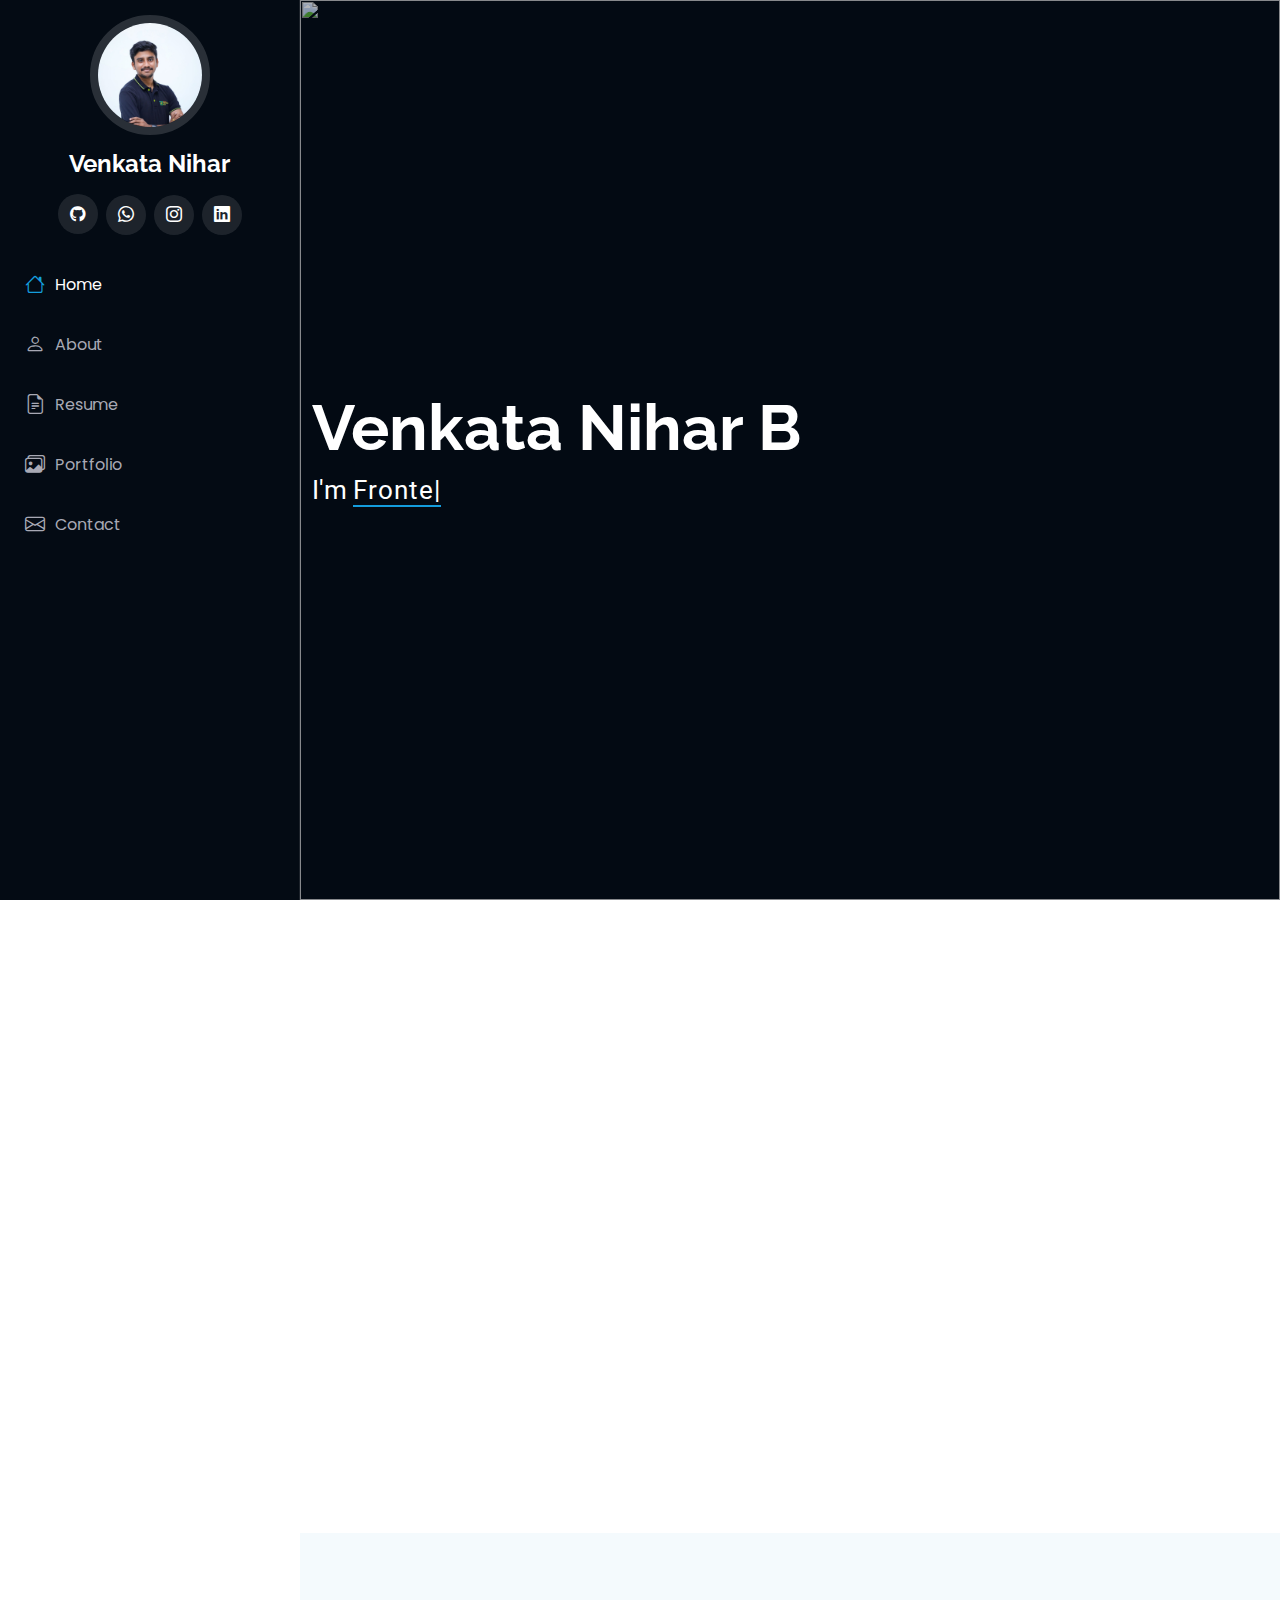
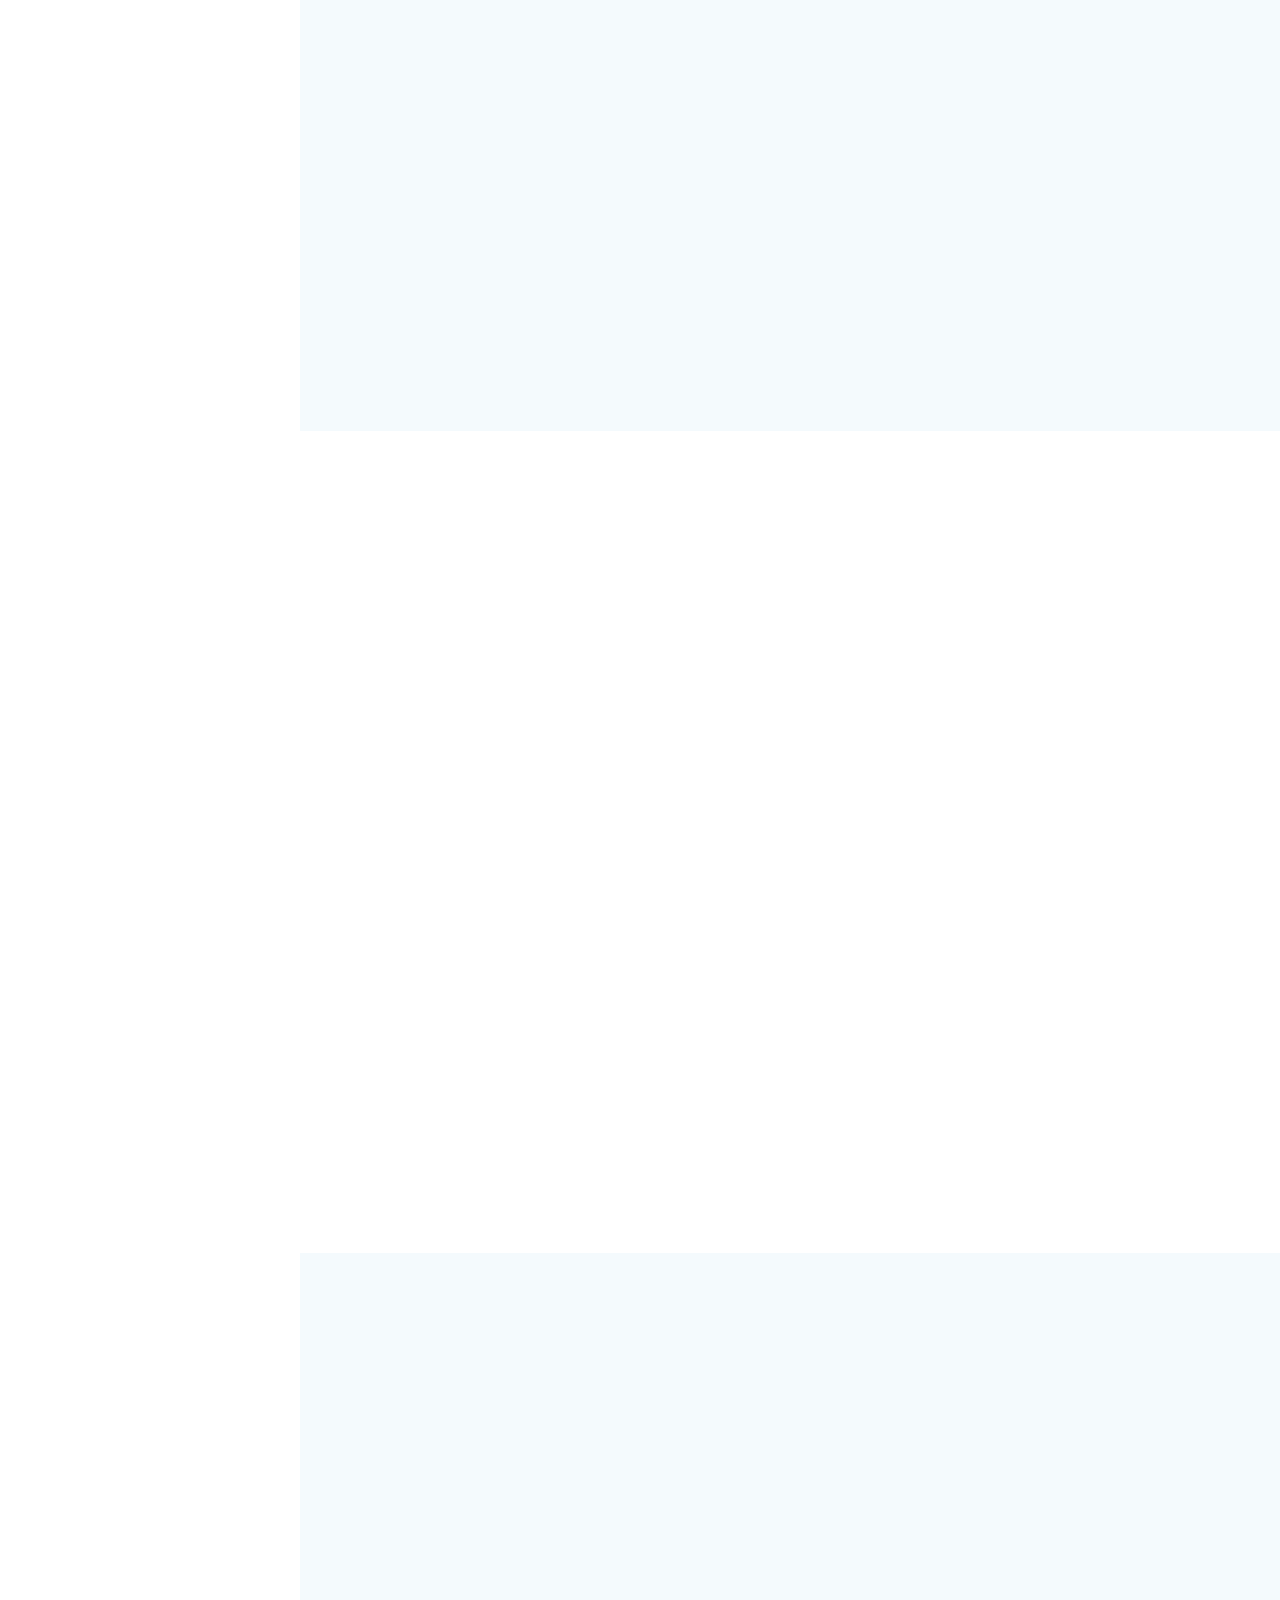
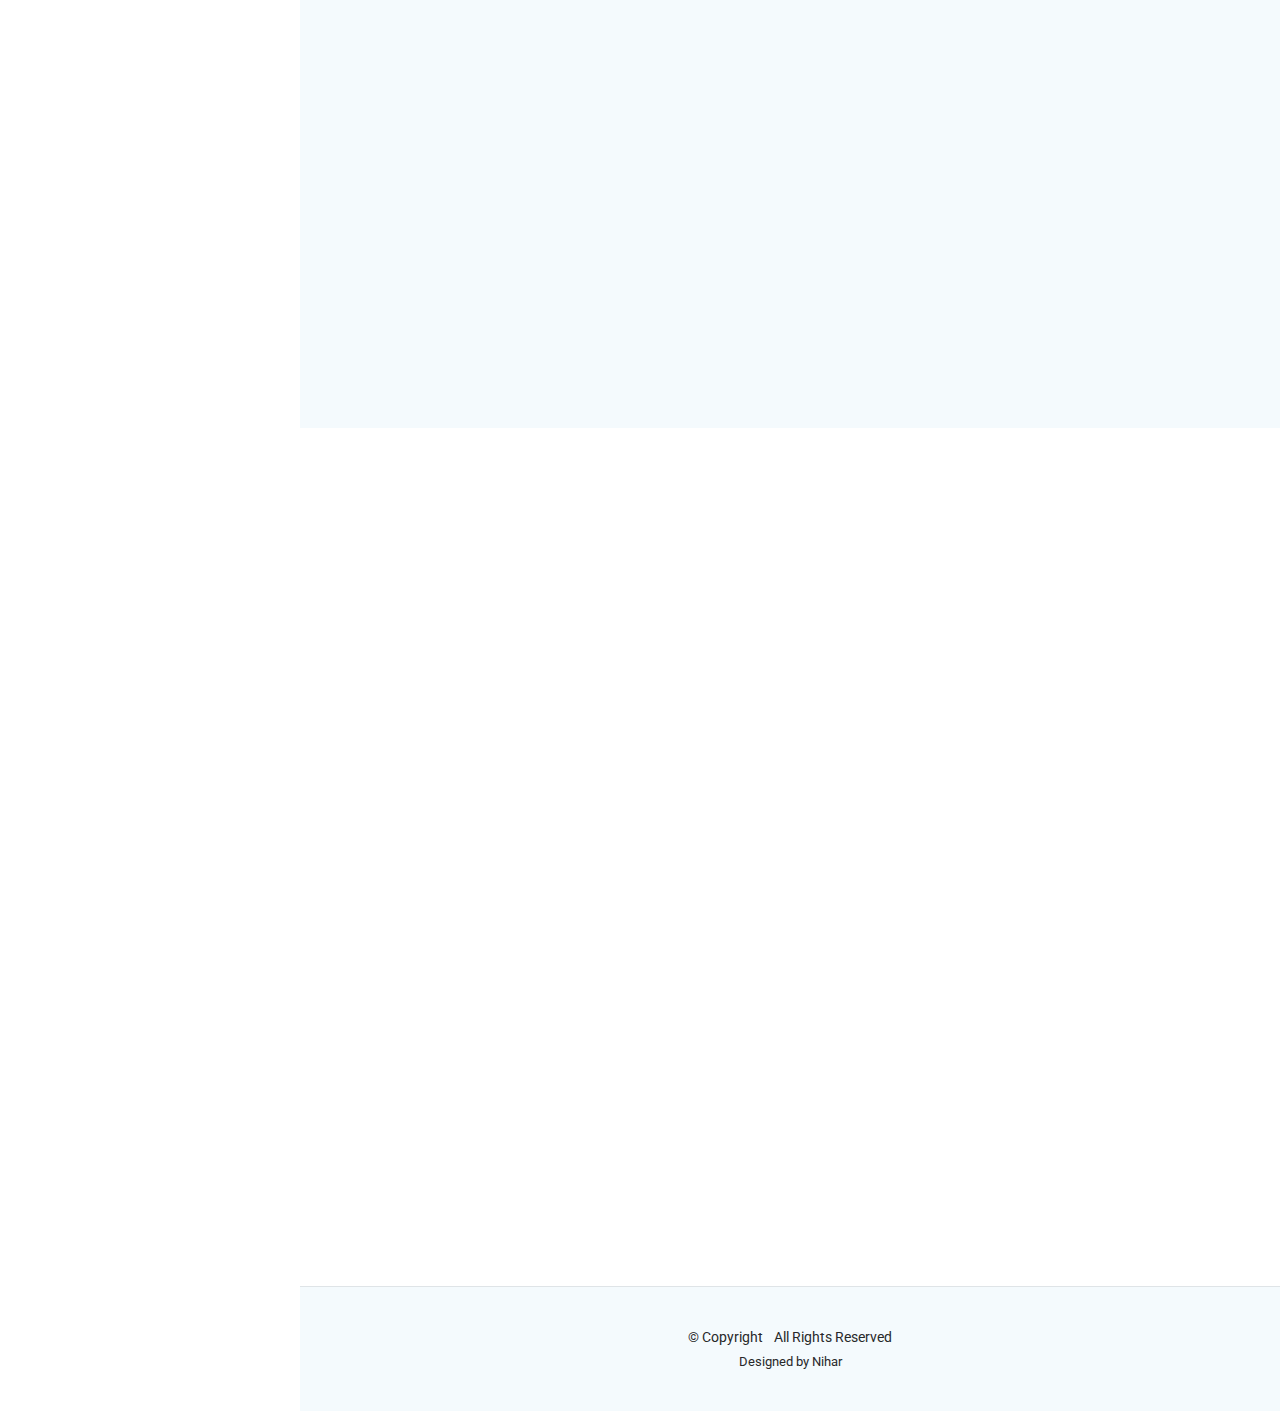
==== index.html @ 3611449b "first commit" ====
<!DOCTYPE html>
<html lang="en">

<head>
  <meta charset="utf-8">
  <meta content="width=device-width, initial-scale=1.0" name="viewport">
  <title>portfolio</title>
  <meta content="" name="description">
  <meta content="" name="keywords">

  <!-- Favicons -->
  <link href="assets/img/icon.png" rel="icon" style="border-radius: 50%;">
  

  <!-- Fonts -->
  <link href="https://fonts.googleapis.com" rel="preconnect">
  <link href="https://fonts.gstatic.com" rel="preconnect" crossorigin>
  <link href="https://fonts.googleapis.com/css2?family=Roboto:ital,wght@0,100;0,300;0,400;0,500;0,700;0,900;1,100;1,300;1,400;1,500;1,700;1,900&family=Poppins:ital,wght@0,100;0,200;0,300;0,400;0,500;0,600;0,700;0,800;0,900;1,100;1,200;1,300;1,400;1,500;1,600;1,700;1,800;1,900&family=Raleway:ital,wght@0,100;0,200;0,300;0,400;0,500;0,600;0,700;0,800;0,900;1,100;1,200;1,300;1,400;1,500;1,600;1,700;1,800;1,900&display=swap" rel="stylesheet">
  <link rel="stylesheet" href="https://cdnjs.cloudflare.com/ajax/libs/font-awesome/6.6.0/css/all.min.css">
  <!-- Vendor CSS Files -->
  <link href="assets/vendor/bootstrap/css/bootstrap.min.css" rel="stylesheet">
  <link href="assets/vendor/bootstrap-icons/bootstrap-icons.css" rel="stylesheet">
  <link href="assets/vendor/aos/aos.css" rel="stylesheet">
  <link href="assets/vendor/glightbox/css/glightbox.min.css" rel="stylesheet">
  <link href="assets/vendor/swiper/swiper-bundle.min.css" rel="stylesheet">

  <!-- Main CSS File -->
  <link href="assets/css/main.css" rel="stylesheet">

  <!-- =======================================================
  * Template Name: iPortfolio
  * Template URL: https://bootstrapmade.com/iportfolio-bootstrap-portfolio-websites-template/
  * Updated: Jun 29 2024 with Bootstrap v5.3.3
  * Author: BootstrapMade.com
  * License: https://bootstrapmade.com/license/
  ======================================================== -->
</head>

<body class="index-page">

  <header id="header" class="header dark-background d-flex flex-column">
    <i class="header-toggle d-xl-none bi bi-list"></i>

    <div class="profile-img">
      <img src="assets/img/my-profile-img.jpg" alt="" class="img-fluid rounded-circle">
    </div>

    <a href="index.html" class="logo d-flex align-items-center justify-content-center">
      <!-- Uncomment the line below if you also wish to use an image logo -->
      <!-- <img src="assets/img/logo.png" alt=""> -->
      <h1 class="sitename">Venkata Nihar</h1>
    </a>

    <div class="social-links text-center">
      <a href="https://github.com/venkataniharbillakurthi?tab=repositories"><i class="fa-brands fa-github"></i></a>
      <a href="https://wa.me/8328657726" class="whatsapp"><i class="bi bi-whatsapp"></i></a>
      <a href="https://www.instagram.com/nihar_billakurthi/profilecard/?igsh=MXViYnpsMWw0Yzlnaw==" class="instagram"><i class="bi bi-instagram"></i></a>
      <a href="https://www.linkedin.com/in/venkata-nihar-billakurthi-147203210/" class="linkedin"><i class="bi bi-linkedin"></i></a>
    </div>

    <nav id="navmenu" class="navmenu">
      <ul>
        <li><a href="#hero" class="active"><i class="bi bi-house navicon"></i>Home</a></li>
        <li><a href="#about"><i class="bi bi-person navicon"></i> About</a></li>
        <li><a href="#resume"><i class="bi bi-file-earmark-text navicon"></i> Resume</a></li>
        <li><a href="#portfolio"><i class="bi bi-images navicon"></i> Portfolio</a></li>
        
        <li><a href="#contact"><i class="bi bi-envelope navicon"></i> Contact</a></li>
      </ul>
    </nav>

  </header>

  <main class="main">

    <!-- Hero Section -->
    <section id="hero" class="hero section dark-background">

      <img src="https://plus.unsplash.com/premium_photo-1681566925294-7ff6eba5a9c2?q=80&w=2070&auto=format&fit=crop&ixlib=rb-4.0.3&ixid=M3wxMjA3fDB8MHxwaG90by1wYWdlfHx8fGVufDB8fHx8fA%3D%3D" alt="" data-aos="fade-in" class="">

      <div class="container" data-aos="fade-up" data-aos-delay="100">
        <h2>Venkata Nihar B</h2>
        <p>I'm <span class="typed" data-typed-items="Frontend Developer, Backend Developer, Java Full Stack Developer,AWS and DevOps Engineer"></span><span class="typed-cursor typed-cursor--blink" aria-hidden="true"></span><span class="typed-cursor typed-cursor--blink" aria-hidden="true"></span></p>
      </div>

    </section><!-- /Hero Section -->

    <!-- About Section -->
    <section id="about" class="about section">

      <!-- Section Title -->
      <div class="container section-title" data-aos="fade-up">
        <h2>About</h2>
        <p>I am Venkata Nihar Billakurthi, an enthusiastic and motivated IT professional from Rajahmundry, Andhra Pradesh. I completed my B.Tech in Information Technology in 2024 at Aditya College of Engineering and Technology. Throughout my academic journey, I have gained strong skills in Java Full Stack as well as foundational knowledge in AWS services and DevOps.</p>
      </div><!-- End Section Title -->

      <div class="container" data-aos="fade-up" data-aos-delay="100">

        <div class="row gy-4 justify-content-center">
          <div class="col-lg-4">
            <img src="assets/img/my-profile-img.jpg" class="img-fluid" alt="">
          </div>
          <div class="col-lg-8 content">
            <h2>Java Full Stack Developer</h2>
            <p class="fst-italic py-3">
              
            </p>
            <div class="row">
              <div class="col-lg-6">
                <ul>
                  <li><i class="bi bi-chevron-right"></i> <strong>Birthday:</strong> <span>08 April 2024</span></li>
                  
                  <li><i class="bi bi-chevron-right"></i> <strong>Phone:</strong> <span>+91 8328657726</span></li>
                  <li><i class="bi bi-chevron-right"></i> <strong>City:</strong> <span>Hyderabad, Telangana-500084</span></li>
                </ul>
              </div>
              <div class="col-lg-6">
                <ul>
                  <li><i class="bi bi-chevron-right"></i> <strong>Degree:</strong> <span>B.Tech</span></li>
                  <li><i class="bi bi-chevron-right"></i> <strong>Passout Year:</strong> <span>2024</span></li>
                  <li><i class="bi bi-chevron-right"></i> <strong>Email:</strong><span style="font-size: 14px;">venkataniharbillakurthi@gmail.com</span></li>
                  
                </ul>
              </div>
            </div><br>
            <center><button class="resume1"><a href="bvnihar_resume (5).pdf">Resume</a></button></center>
          </div>
        </div>

      </div>
      
    </section><!-- /About Section -->

    <!-- Stats Section -->
    

    <!-- Skills Section -->
    <section id="skills" class="skills section light-background">

      <!-- Section Title -->
      <div class="container section-title" data-aos="fade-up">
        <h2>Skills</h2>
        <p></p>
      </div><!-- End Section Title -->

      <div class="container" data-aos="fade-up" data-aos-delay="100"> 

        <div class="row skills-content skills-animation">

          <div class="col-lg-12">

            <div class="progress">
              <span class="skill"><span><h6 style="display: flex;">Frontend ->&nbsp; <p style="color: var(--accent-color);">HTML, CSS, JAVASCRIPT, BOOTSTRAP AND REACT.</p></h6></span> 
              
            </div><!-- End Skills Item -->

            <div class="progress">
              <span class="skill"><span><h6 style="display: flex;">Backend ->&nbsp; <p style="color: var(--accent-color);">JAVA, SPRING BOOT AND MYSQL.</p></h6></span>   
            </div>
            <!-- End Skills Item -->

            <div class="progress">
              <span class="skill"><span><h6 style="display: flex;">AWS SERVICES ->&nbsp; <p style="color: var(--accent-color);">BASIC OF EC2, S3, LAMBDA AND VPC.</p></h6></span>   
            </div>
            <div class="progress">
              <span class="skill"><span><h6 style="display: flex;">DEVOPS TOOL ->&nbsp; <p style="color: var(--accent-color);">BASIC OF JENKINS, GITHUB AND DOCKER.</p></h6></span>   
            </div>
            <!-- End Skills Item -->

          </div>

          
        </div>

      </div>

    </section><!-- /Skills Section -->

    <!-- Resume Section -->
    <section id="resume" class="resume section">

      <!-- Section Title -->
      <div class="container section-title" data-aos="fade-up">
        <h2>Resume</h2>
        <p>I’m Venkata Nihar Billakurthi, a passionate IT professional with a B.Tech in Information Technology from Aditya College of Engineering and Technology, completed in 2024. I specialize in Java Full Stack development and have foundational knowledge in AWS services and DevOps.</p>
      </div><!-- End Section Title -->
      
      <div class="container">

        <div class="row">

          <div class="col-lg-6" data-aos="fade-up" data-aos-delay="100">
            <!-- Edn Resume Item -->

            <h3 class="resume-title">Education</h3>
            <div class="resume-item">
              <h4>Bachelor Of Technology</h4>
              <h5>2020 - 2024</h5>
              <p><em>Aditya College Of Engineering And Technology, Surampalem, India</em></p>
              <p>I completed my B.Tech in Information Technology</p>
            </div><!-- Edn Resume Item -->

            <div class="resume-item">
              <h4>Intermediate</h4>
              <h5>2018 - 2020</h5>
              <p><em>Sri Chaitanya Jr College, Rajahmundry, India</em></p>
             
            </div><!-- Edn Resume Item -->
            <div class="resume-item">
              <h4>Secondary Examination</h4>
              <h5>2017-2018</h5>
              <p><em>Sri Aditya [E.M] School, Kadiyam, India</em></p>
            </div>
          
          </div>

          
        </div>

      </div>

    </section><!-- /Resume Section -->

    <!-- Portfolio Section -->
    <section id="portfolio" class="portfolio section light-background">

      <!-- Section Title -->
      <div class="container section-title" data-aos="fade-up">
        <h2>Portfolio</h2>
        <p>I am Venkata Nihar Billakurthi, a dedicated IT professional with a B.Tech in Information Technology from Aditya College of Engineering and Technology, graduating in 2024. My expertise lies in Java Full Stack development, complemented by a solid understanding of AWS services and DevOps principles.

        </p>
      </div><!-- End Section Title -->

      <div class="container">

        <div class="isotope-layout" data-default-filter="*" data-layout="masonry" data-sort="original-order">

          <ul class="portfolio-filters isotope-filters" data-aos="fade-up" data-aos-delay="100">
            
            <li data-filter=".filter-product"><h2>Projects</h2></li>
            
          </ul><!-- End Portfolio Filters -->

          <div class="row gy-4 isotope-container" data-aos="fade-up" data-aos-delay="200">

            <div class="col-lg-4 col-md-6 portfolio-item isotope-item filter-app">
              <div class="portfolio-content h-100">
                <img src="./assets/img/project1-1image.jpg" class="img-fluid" alt="">
                <div class="portfolio-info">
                  <h4>Project 1</h4>
                  <p>StarBucks</p>
                  <a href="./assets/img/project1-2image.jpg" title="Project 1" data-gallery="portfolio-gallery-app" class="glightbox preview-link"><i class="bi bi-zoom-in"></i></a>
                  <a href="project1.html" title="More Details" class="details-link"><i class="bi bi-link-45deg"></i></a>
                </div>
              </div>
            </div><!-- End Portfolio Item -->

           <!-- End Portfolio Item -->

            <div class="col-lg-4 col-md-6 portfolio-item isotope-item filter-app">
              <div class="portfolio-content h-100">
                <img src="./assets/img/project2image.png" class="img-fluid" alt="">
                <div class="portfolio-info">
                  <h4>Project 2</h4>
                  <p>Cricket_Score_Card</p>
                  <a href="https://img.freepik.com/premium-vector/cricket-championship-background_1302-16652.jpg" title="Project 2" data-gallery="portfolio-gallery-app" class="glightbox preview-link"><i class="bi bi-zoom-in"></i></a>
                  <a href="project2.html" title="More Details" class="details-link"><i class="bi bi-link-45deg"></i></a>
                </div>
              </div>
            </div>
            <!-- End Portfolio Item -->

            <div class="col-lg-4 col-md-6 portfolio-item isotope-item filter-app">
              <div class="portfolio-content h-100">
                <img src="./assets/img/project3-1image.jpg.png" class="img-fluid" alt="">
                <div class="portfolio-info">
                  <h4>Project 3</h4>
                  <p>Software Version Control With Git.</p>
                  <a href="./assets/img/project3-2image.jpg.png" title="Project 3" data-gallery="portfolio-gallery-app" class="glightbox preview-link" ><i class="bi bi-zoom-in"></i></a>
                  <a href="project3.html" title="More Details" class="details-link"><i class="bi bi-link-45deg"></i></a>
                </div>
              </div>
            </div>




            <div class="col-lg-4 col-md-6 portfolio-item isotope-item filter-app">
              <div class="portfolio-content h-100">
                <img src="./assets/img/project4-1image.jpg" class="img-fluid" alt="">
                <div class="portfolio-info">
                  <h4>Project 6</h4>
                  <p>Parkinson’s Disease Prediction With Vocal Data using Machine Learning</p>
                  <a href="./assets/img/project4-1image.jpg.png" title="Project 6" data-gallery="portfolio-gallery-app" class="glightbox preview-link" ><i class="bi bi-zoom-in"></i></a>
                  <a href="project6.html" title="More Details" class="details-link"><i class="bi bi-link-45deg"></i></a>
                </div>
              </div>
            </div>

            <div class="col-lg-4 col-md-6 portfolio-item isotope-item filter-app">
              <div class="portfolio-content h-100">
                <img src="./assets/img/project5-2image.jpg" class="img-fluid" alt="">
                <div class="portfolio-info">
                  <h4>Project 5</h4>
                  <p>JS_Examples</p>
                  <a href="./assets/img/project5-2image.jpg" title="Project 5" data-gallery="portfolio-gallery-app" class="glightbox preview-link"><i class="bi bi-zoom-in"></i></a>
                  <a href="project5.html" title="More Details" class="details-link"><i class="bi bi-link-45deg"></i></a>
                </div>
              </div>
            </div>

            <div class="col-lg-4 col-md-6 portfolio-item isotope-item filter-app">
              <div class="portfolio-content h-100">
                <img src="./assets/img/project6-2image.jpg" class="img-fluid" alt="">
                <div class="portfolio-info">
                  <h4>Project 4</h4>
                  <p>Teks Academy</p>
                  <a href="./assets/img/project6-2image.jpg" title="Project 4" data-gallery="portfolio-gallery-app" class="glightbox preview-link"><i class="bi bi-zoom-in"></i></a>
                  <a href="project4.html" title="More Details" class="details-link"><i class="bi bi-link-45deg"></i></a>
                </div>
              </div>
            </div>

            
          </div><!-- End Portfolio Container -->

        </div>

      </div>

    </section><!-- /Portfolio Section -->

    <!-- Services Section -->
    <!-- /Services Section -->

    <!-- Testimonials Section -->
    <!-- /Testimonials Section -->

    <!-- Contact Section -->
    <section id="contact" class="contact section">

      <!-- Section Title -->
      <div class="container section-title" data-aos="fade-up">
        <h2>Contact</h2>
        
      </div><!-- End Section Title -->

      <div class="container" data-aos="fade-up" data-aos-delay="100">

        <div class="row gy-4">

          <div class="col-lg-12">

            <div class="info-wrap">
              <div class="info-item d-flex" data-aos="fade-up" data-aos-delay="200">
                <i class="bi bi-geo-alt flex-shrink-0"></i>
                <div>
                  <h3>Address</h3>
                  <p>Kondapur, Hyderabad-500084</p>
                </div>
              </div><!-- End Info Item -->

              <div class="info-item d-flex" data-aos="fade-up" data-aos-delay="300">
                <i class="bi bi-telephone flex-shrink-0"></i>
                <div>
                  <h3>Call Us</h3>
                  <p>+91 83286 57726</p>
                </div>
              </div><!-- End Info Item -->

              <div class="info-item d-flex" data-aos="fade-up" data-aos-delay="400">
                <i class="bi bi-envelope flex-shrink-0"></i>
                <div>
                  <h3>Email Us</h3>
                  <p>venkataniharbillakurthi@gmail.com</p>
                </div>
              </div><!-- End Info Item -->

              <iframe src="https://www.google.com/maps/embed?pb=!1m17!1m12!1m3!1d556.7310012389672!2d78.36481651404314!3d17.46325654961142!2m3!1f0!2f0!3f0!3m2!1i1024!2i768!4f13.1!3m2!1m1!2zMTfCsDI3JzQ4LjEiTiA3OMKwMjEnNTQuNSJF!5e0!3m2!1sen!2sin!4v1728731547795!5m2!1sen!2sin" frameborder="0" style="border:0; width: 100%; height: 270px;" allowfullscreen="" loading="lazy" referrerpolicy="no-referrer-when-downgrade"></iframe>
            </div>
          </div>

          <!-- <div class="col-lg-7">
            <form action=".forms/contact.php" method="post" class="php-email-form" data-aos="fade-up" data-aos-delay="200">
              <div class="row gy-4">

                <div class="col-md-6">
                  <label for="name-field" class="pb-2">Your Name</label>
                  <input type="text" name="name" id="name-field" class="form-control" required="">
                </div>

                <div class="col-md-6">
                  <label for="email-field" class="pb-2">Your Email</label>
                  <input type="email" class="form-control" name="email" id="email-field" required="">
                </div>

                <div class="col-md-12">
                  <label for="subject-field" class="pb-2">Subject</label>
                  <input type="text" class="form-control" name="subject" id="subject-field" required="">
                </div>

                <div class="col-md-12">
                  <label for="message-field" class="pb-2">Message</label>
                  <textarea class="form-control" name="message" rows="10" id="message-field" required=""></textarea>
                </div>

                <div class="col-md-12 text-center">
                  <div class="loading">Loading</div>
                  <div class="error-message"></div>
                  <div class="sent-message">Your message has been sent. Thank you!</div>

                  <button type="submit">Send Message</button>
                </div>

              </div>
            </form>
          </div><!-- End Contact Form -->

        </div>

      </div>

    </section><!-- /Contact Section -->

  </main>

  <footer id="footer" class="footer position-relative light-background">

    <div class="container">
      <div class="copyright text-center ">
        <p>© <span>Copyright</span> <strong class="px-1 sitename"></strong> <span>All Rights Reserved</span></p>
      </div>
      <div class="credits">
        <!-- All the links in the footer should remain intact. -->
        <!-- You can delete the links only if you've purchased the pro version. -->
        <!-- Licensing information: https://bootstrapmade.com/license/ -->
        <!-- Purchase the pro version with working PHP/AJAX contact form: [buy-url] -->
        Designed by Nihar
      </div>
    </div>

  </footer>

  <!-- Scroll Top -->
  <a href="#" id="scroll-top" class="scroll-top d-flex align-items-center justify-content-center"><i class="bi bi-arrow-up-short"></i></a>

  <!-- Preloader -->
  <div id="preloader"></div>

  <!-- Vendor JS Files -->
  <script src="assets/vendor/bootstrap/js/bootstrap.bundle.min.js"></script>
  <script src="assets/vendor/php-email-form/validate.js"></script>
  <script src="assets/vendor/aos/aos.js"></script>
  <script src="assets/vendor/typed.js/typed.umd.js"></script>
  <script src="assets/vendor/purecounter/purecounter_vanilla.js"></script>
  <script src="assets/vendor/waypoints/noframework.waypoints.js"></script>
  <script src="assets/vendor/glightbox/js/glightbox.min.js"></script>
  <script src="assets/vendor/imagesloaded/imagesloaded.pkgd.min.js"></script>
  <script src="assets/vendor/isotope-layout/isotope.pkgd.min.js"></script>
  <script src="assets/vendor/swiper/swiper-bundle.min.js"></script>

  <!-- Main JS File -->
  <script src="assets/js/main.js"></script>

</body>

</html>
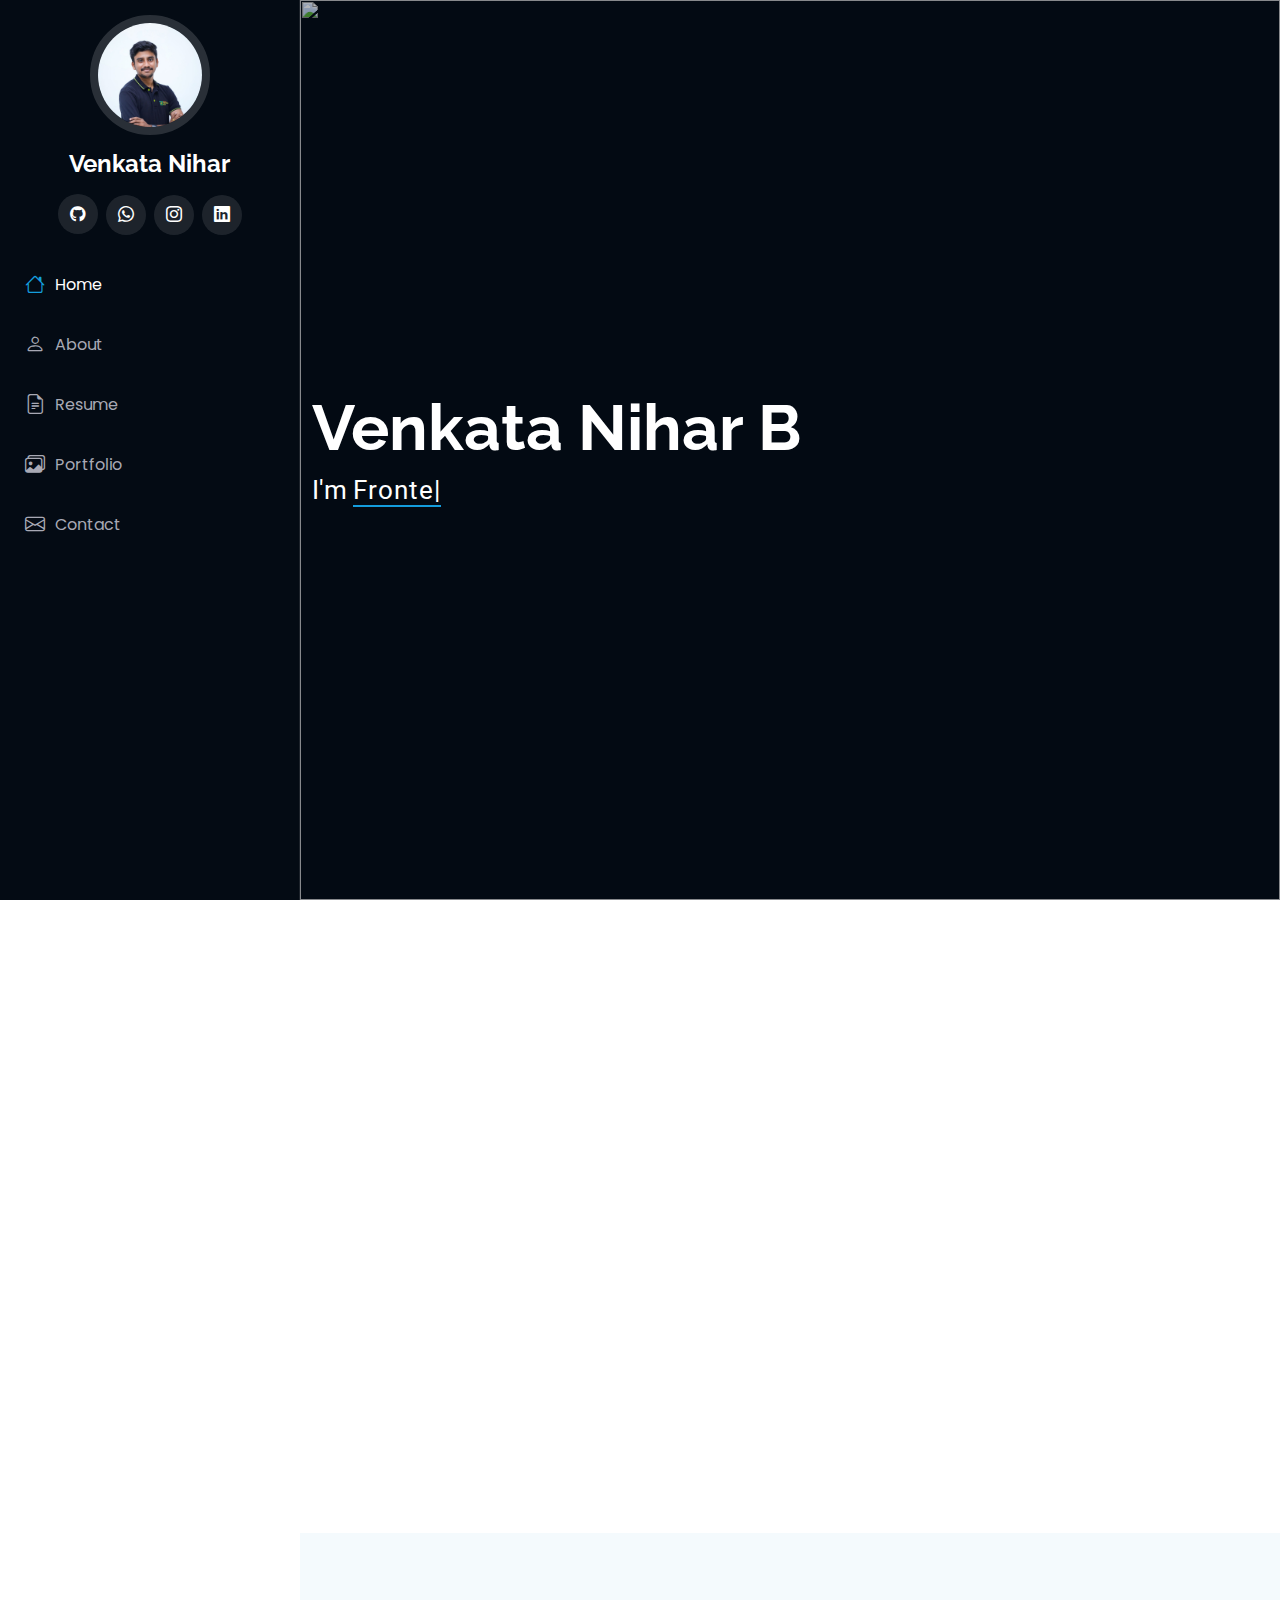
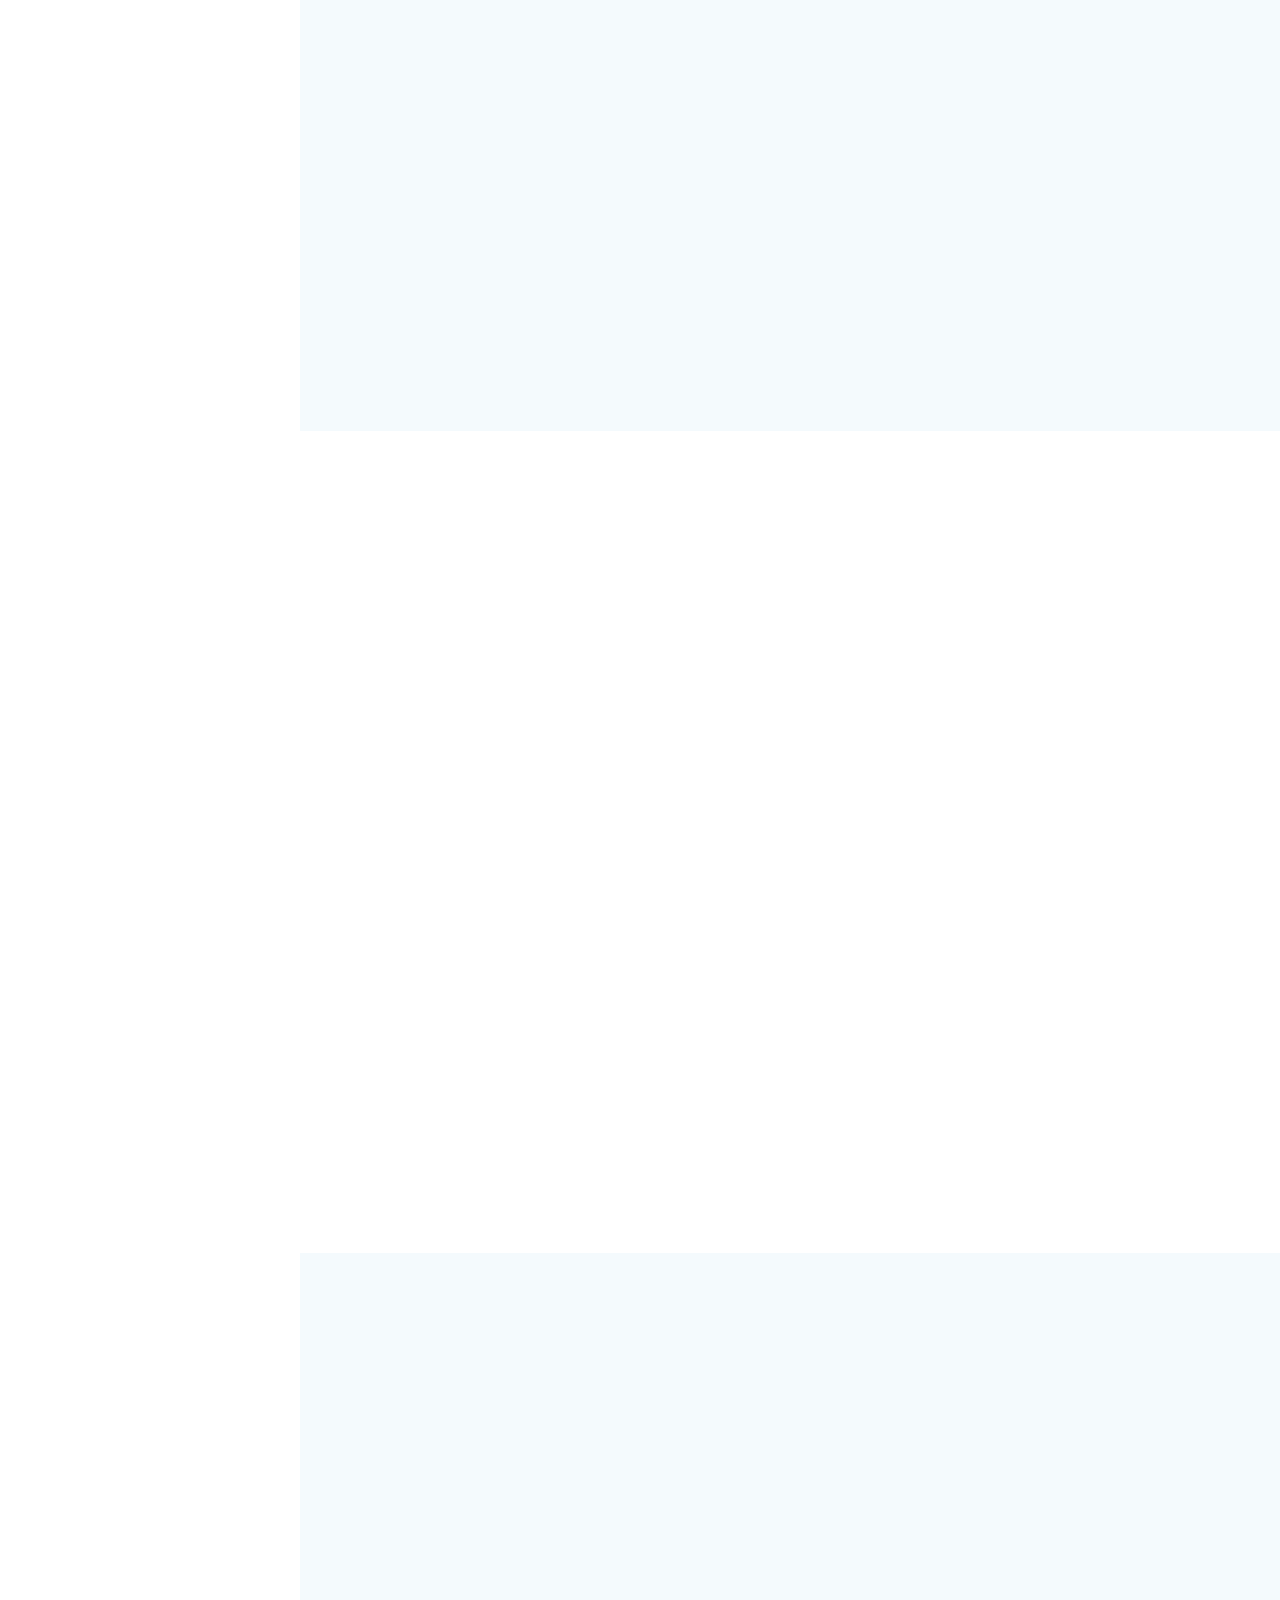
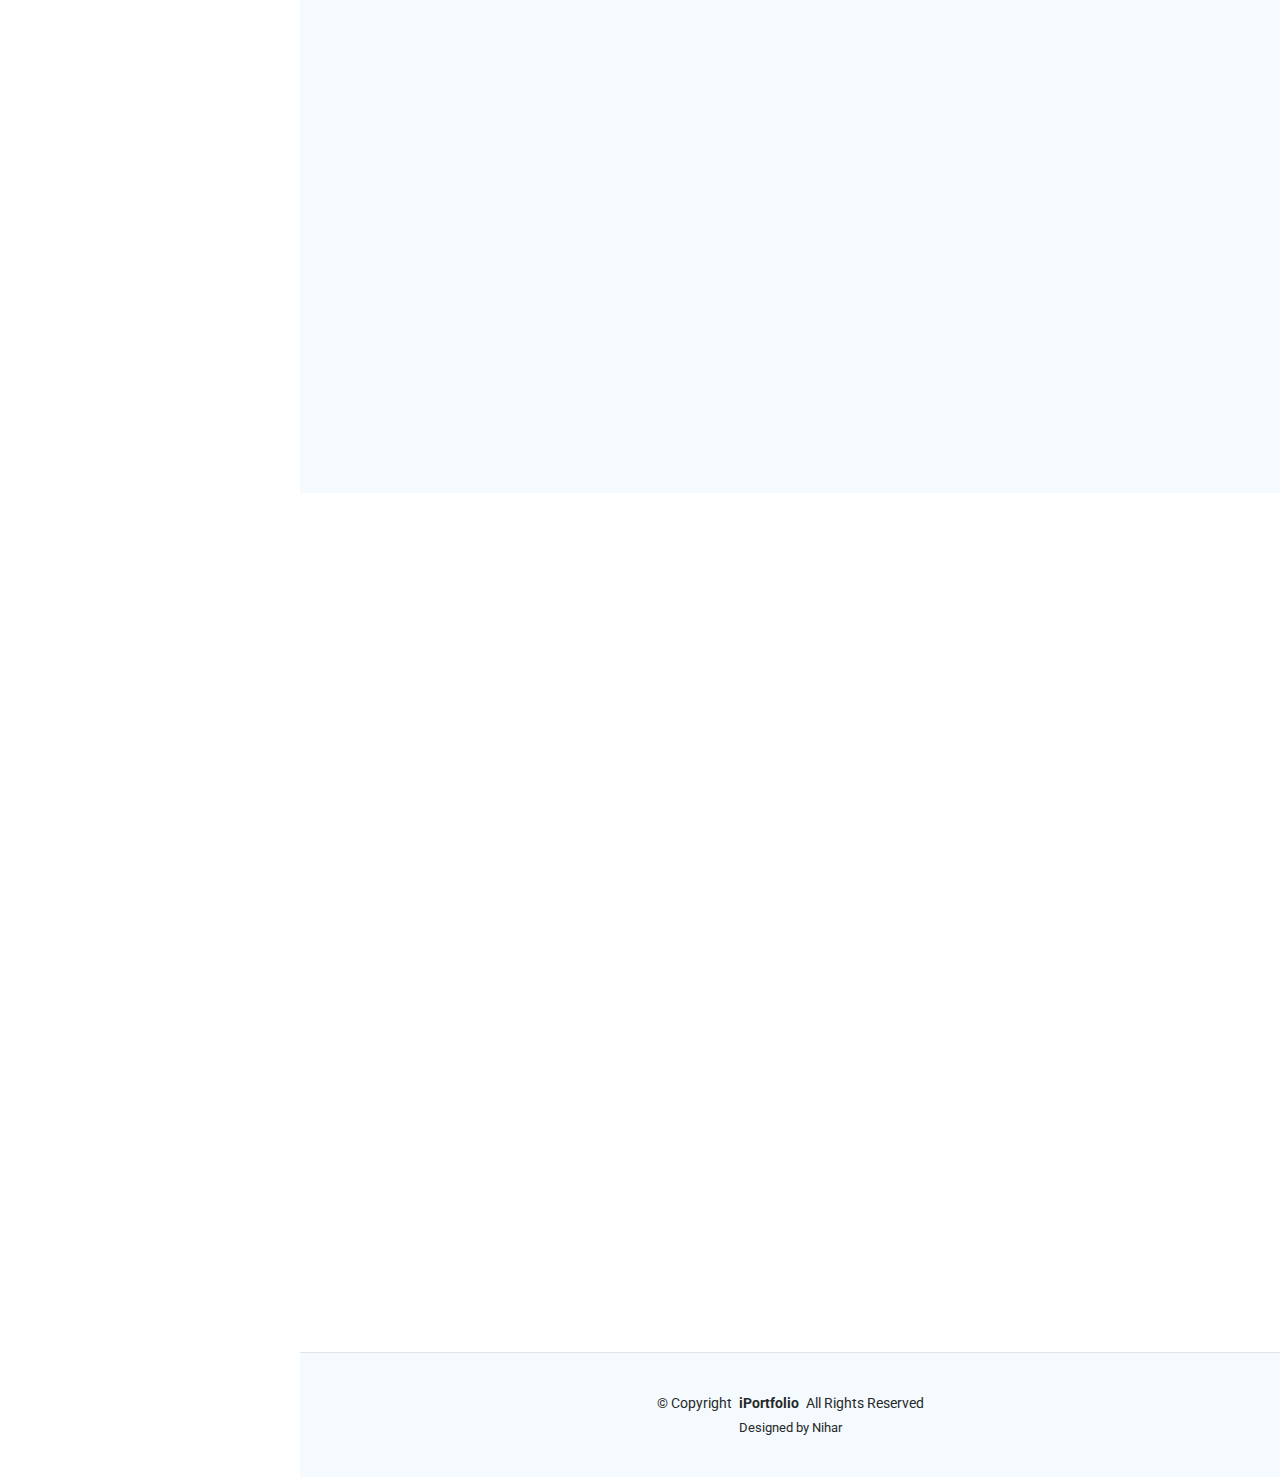
==== commit de93e79a: "changes" ====
--- a/index.html
+++ b/index.html
@@ -76,7 +76,7 @@
     <!-- Hero Section -->
     <section id="hero" class="hero section dark-background">
 
-      <img src="https://plus.unsplash.com/premium_photo-1681566925294-7ff6eba5a9c2?q=80&w=2070&auto=format&fit=crop&ixlib=rb-4.0.3&ixid=M3wxMjA3fDB8MHxwaG90by1wYWdlfHx8fGVufDB8fHx8fA%3D%3D" alt="" data-aos="fade-in" class="">
+      <img src="https://img.freepik.com/free-photo/adhesive-notes-stucked-laptop-near-cup-notepad-wooden-surface_23-2147956562.jpg?t=st=1729145823~exp=1729149423~hmac=70af7c89527fff6ed74c9447263ebd73fb0781715b2f0628cf7acfe0ab562ad4&w=826" alt="" data-aos="fade-in" class="">
 
       <div class="container" data-aos="fade-up" data-aos-delay="100">
         <h2>Venkata Nihar B</h2>
@@ -123,7 +123,7 @@
                 </ul>
               </div>
             </div><br>
-            <center><button class="resume1"><a href="bvnihar_resume (5).pdf">Resume</a></button></center>
+            <center><button class="resume1"><a href="bvnihar_resume (6).pdf">Resume</a></button></center>
           </div>
         </div>
 
@@ -246,11 +246,38 @@
 
             <div class="col-lg-4 col-md-6 portfolio-item isotope-item filter-app">
               <div class="portfolio-content h-100">
+                <img src="./assets/img/tie toe tic.png" class="img-fluid" alt="">
+                <div class="portfolio-info">
+                  
+                  <p>Tic Tac Toe</p>
+                  <a href="./assets/img/tie toe tic.png" title="Project" data-gallery="portfolio-gallery-app" class="glightbox preview-link"><i class="bi bi-zoom-in"></i></a>
+                  <a href="tic-page.html" title="More Details" class="details-link"><i class="bi bi-link-45deg"></i></a>
+                </div>
+              </div>
+            </div>
+
+
+            <div class="col-lg-4 col-md-6 portfolio-item isotope-item filter-app">
+              <div class="portfolio-content h-100">
+                <img src="./assets/img/calculator-723917_640.jpg" class="img-fluid" alt="">
+                <div class="portfolio-info">
+                  
+                  <p>Calculator</p>
+                  <a href="./assets/img/calculator-723917_640.jpg" title="Project" data-gallery="portfolio-gallery-app" class="glightbox preview-link"><i class="bi bi-zoom-in"></i></a>
+                  <a href="cal-page.html" title="More Details" class="details-link"><i class="bi bi-link-45deg"></i></a>
+                </div>
+              </div>
+            </div>
+
+
+
+            <div class="col-lg-4 col-md-6 portfolio-item isotope-item filter-app">
+              <div class="portfolio-content h-100">
                 <img src="./assets/img/project1-1image.jpg" class="img-fluid" alt="">
                 <div class="portfolio-info">
-                  <h4>Project 1</h4>
+                  
                   <p>StarBucks</p>
-                  <a href="./assets/img/project1-2image.jpg" title="Project 1" data-gallery="portfolio-gallery-app" class="glightbox preview-link"><i class="bi bi-zoom-in"></i></a>
+                  <a href="./assets/img/project1-2image.jpg" title="Project" data-gallery="portfolio-gallery-app" class="glightbox preview-link"><i class="bi bi-zoom-in"></i></a>
                   <a href="project1.html" title="More Details" class="details-link"><i class="bi bi-link-45deg"></i></a>
                 </div>
               </div>
@@ -262,7 +289,7 @@
               <div class="portfolio-content h-100">
                 <img src="./assets/img/project2image.png" class="img-fluid" alt="">
                 <div class="portfolio-info">
-                  <h4>Project 2</h4>
+                  
                   <p>Cricket_Score_Card</p>
                   <a href="https://img.freepik.com/premium-vector/cricket-championship-background_1302-16652.jpg" title="Project 2" data-gallery="portfolio-gallery-app" class="glightbox preview-link"><i class="bi bi-zoom-in"></i></a>
                   <a href="project2.html" title="More Details" class="details-link"><i class="bi bi-link-45deg"></i></a>
@@ -275,9 +302,9 @@
               <div class="portfolio-content h-100">
                 <img src="./assets/img/project3-1image.jpg.png" class="img-fluid" alt="">
                 <div class="portfolio-info">
-                  <h4>Project 3</h4>
+                  
                   <p>Software Version Control With Git.</p>
-                  <a href="./assets/img/project3-2image.jpg.png" title="Project 3" data-gallery="portfolio-gallery-app" class="glightbox preview-link" ><i class="bi bi-zoom-in"></i></a>
+                  <a href="./assets/img/project3-2image.jpg.png" title="Project" data-gallery="portfolio-gallery-app" class="glightbox preview-link" ><i class="bi bi-zoom-in"></i></a>
                   <a href="project3.html" title="More Details" class="details-link"><i class="bi bi-link-45deg"></i></a>
                 </div>
               </div>
@@ -290,38 +317,56 @@
               <div class="portfolio-content h-100">
                 <img src="./assets/img/project4-1image.jpg" class="img-fluid" alt="">
                 <div class="portfolio-info">
-                  <h4>Project 6</h4>
+                
                   <p>Parkinson’s Disease Prediction With Vocal Data using Machine Learning</p>
-                  <a href="./assets/img/project4-1image.jpg.png" title="Project 6" data-gallery="portfolio-gallery-app" class="glightbox preview-link" ><i class="bi bi-zoom-in"></i></a>
+                  <a href="./assets/img/project4-1image.jpg.png" title="Project" data-gallery="portfolio-gallery-app" class="glightbox preview-link" ><i class="bi bi-zoom-in"></i></a>
                   <a href="project6.html" title="More Details" class="details-link"><i class="bi bi-link-45deg"></i></a>
                 </div>
               </div>
             </div>
 
+            
+
+
             <div class="col-lg-4 col-md-6 portfolio-item isotope-item filter-app">
               <div class="portfolio-content h-100">
                 <img src="./assets/img/project5-2image.jpg" class="img-fluid" alt="">
                 <div class="portfolio-info">
-                  <h4>Project 5</h4>
+                  
                   <p>JS_Examples</p>
-                  <a href="./assets/img/project5-2image.jpg" title="Project 5" data-gallery="portfolio-gallery-app" class="glightbox preview-link"><i class="bi bi-zoom-in"></i></a>
+                  <a href="./assets/img/project5-2image.jpg" title="Project" data-gallery="portfolio-gallery-app" class="glightbox preview-link"><i class="bi bi-zoom-in"></i></a>
                   <a href="project5.html" title="More Details" class="details-link"><i class="bi bi-link-45deg"></i></a>
                 </div>
               </div>
             </div>
 
+            <! waste->
+            <div class="col-lg-4 col-md-6 portfolio-item isotope-item filter-app">
+              <div class="portfolio-content h-100">
+                
+                <div class="portfolio-info">
+                  <h4></h4>
+                  <p></p>
+                  
+                </div>
+              </div>
+            </div>
+
+
             <div class="col-lg-4 col-md-6 portfolio-item isotope-item filter-app">
               <div class="portfolio-content h-100">
                 <img src="./assets/img/project6-2image.jpg" class="img-fluid" alt="">
                 <div class="portfolio-info">
-                  <h4>Project 4</h4>
+                 
                   <p>Teks Academy</p>
-                  <a href="./assets/img/project6-2image.jpg" title="Project 4" data-gallery="portfolio-gallery-app" class="glightbox preview-link"><i class="bi bi-zoom-in"></i></a>
+                  <a href="./assets/img/project6-2image.jpg" title="Project" data-gallery="portfolio-gallery-app" class="glightbox preview-link"><i class="bi bi-zoom-in"></i></a>
                   <a href="project4.html" title="More Details" class="details-link"><i class="bi bi-link-45deg"></i></a>
                 </div>
               </div>
             </div>
 
+            
+            
             
           </div><!-- End Portfolio Container -->
 
@@ -429,7 +474,7 @@
 
     <div class="container">
       <div class="copyright text-center ">
-        <p>© <span>Copyright</span> <strong class="px-1 sitename"></strong> <span>All Rights Reserved</span></p>
+        <p>© <span>Copyright</span> <strong class="px-1 sitename">iPortfolio</strong> <span>All Rights Reserved</span></p>
       </div>
       <div class="credits">
         <!-- All the links in the footer should remain intact. -->
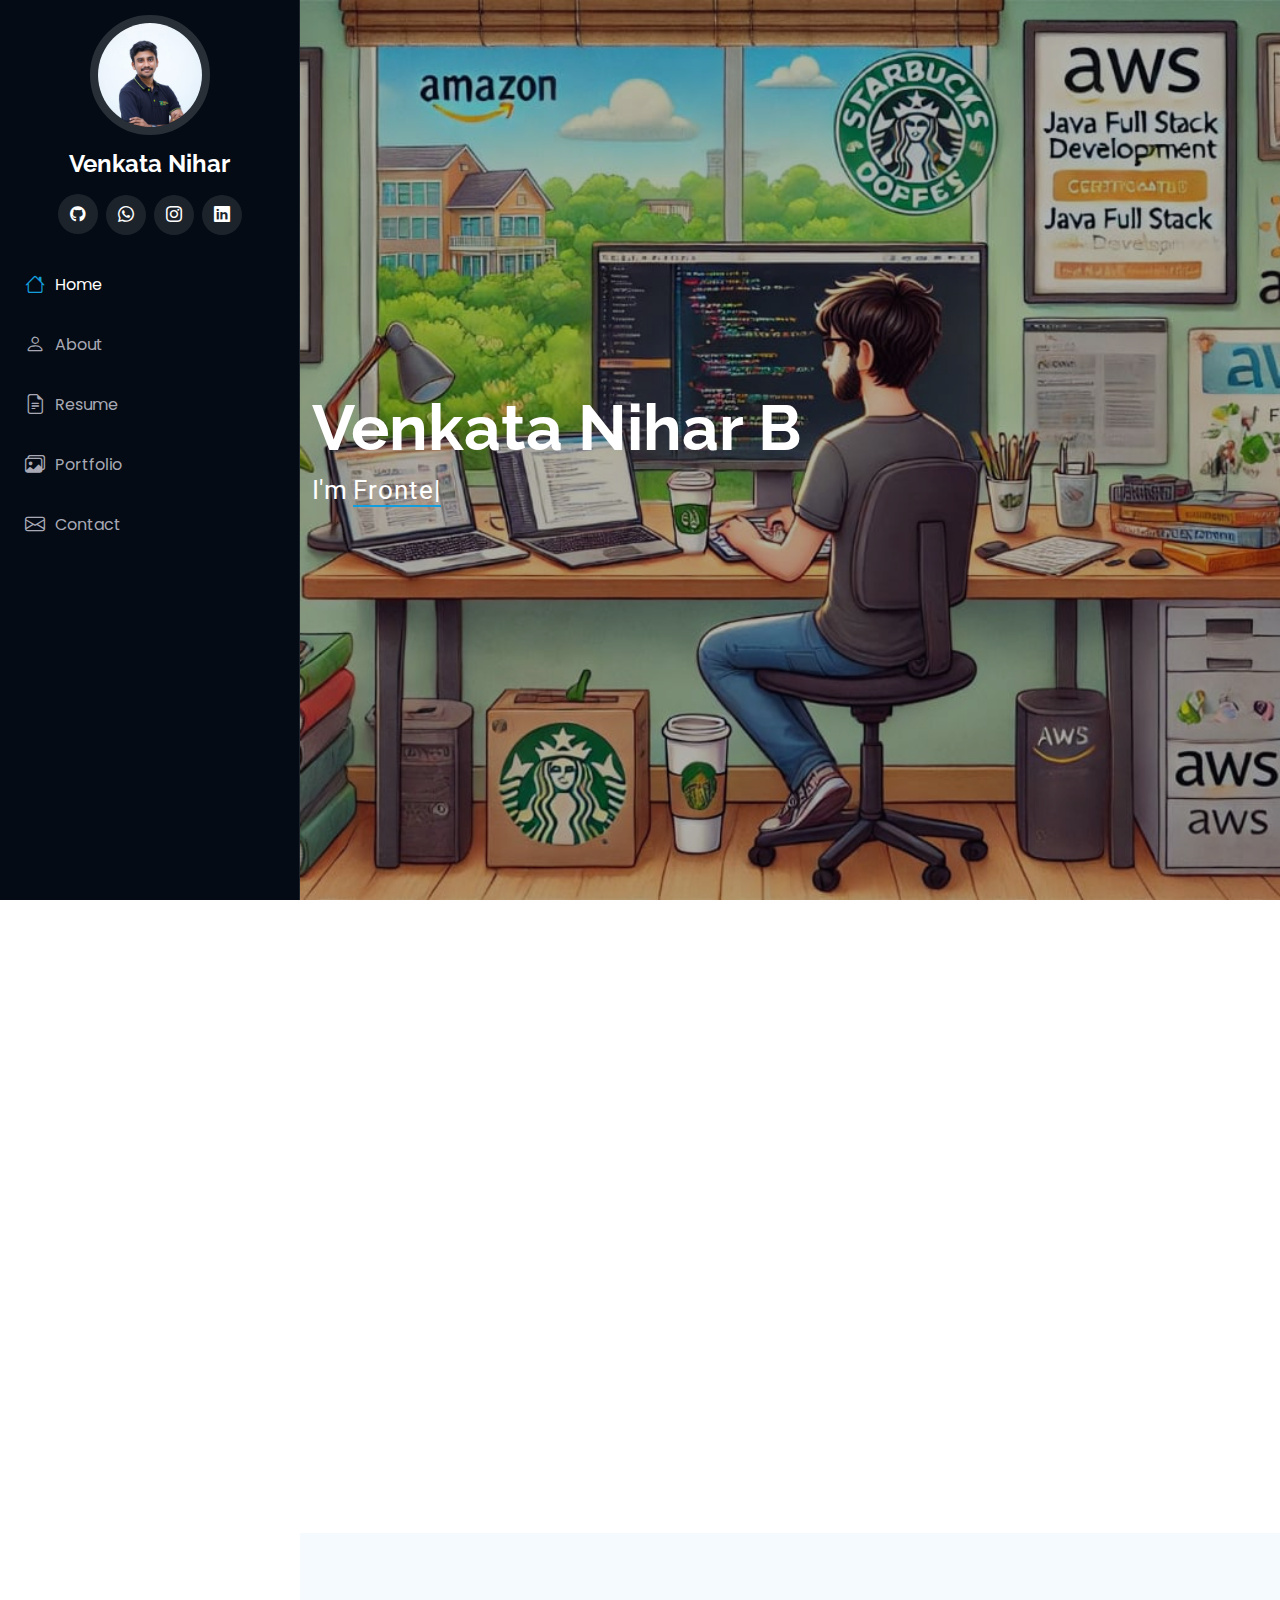
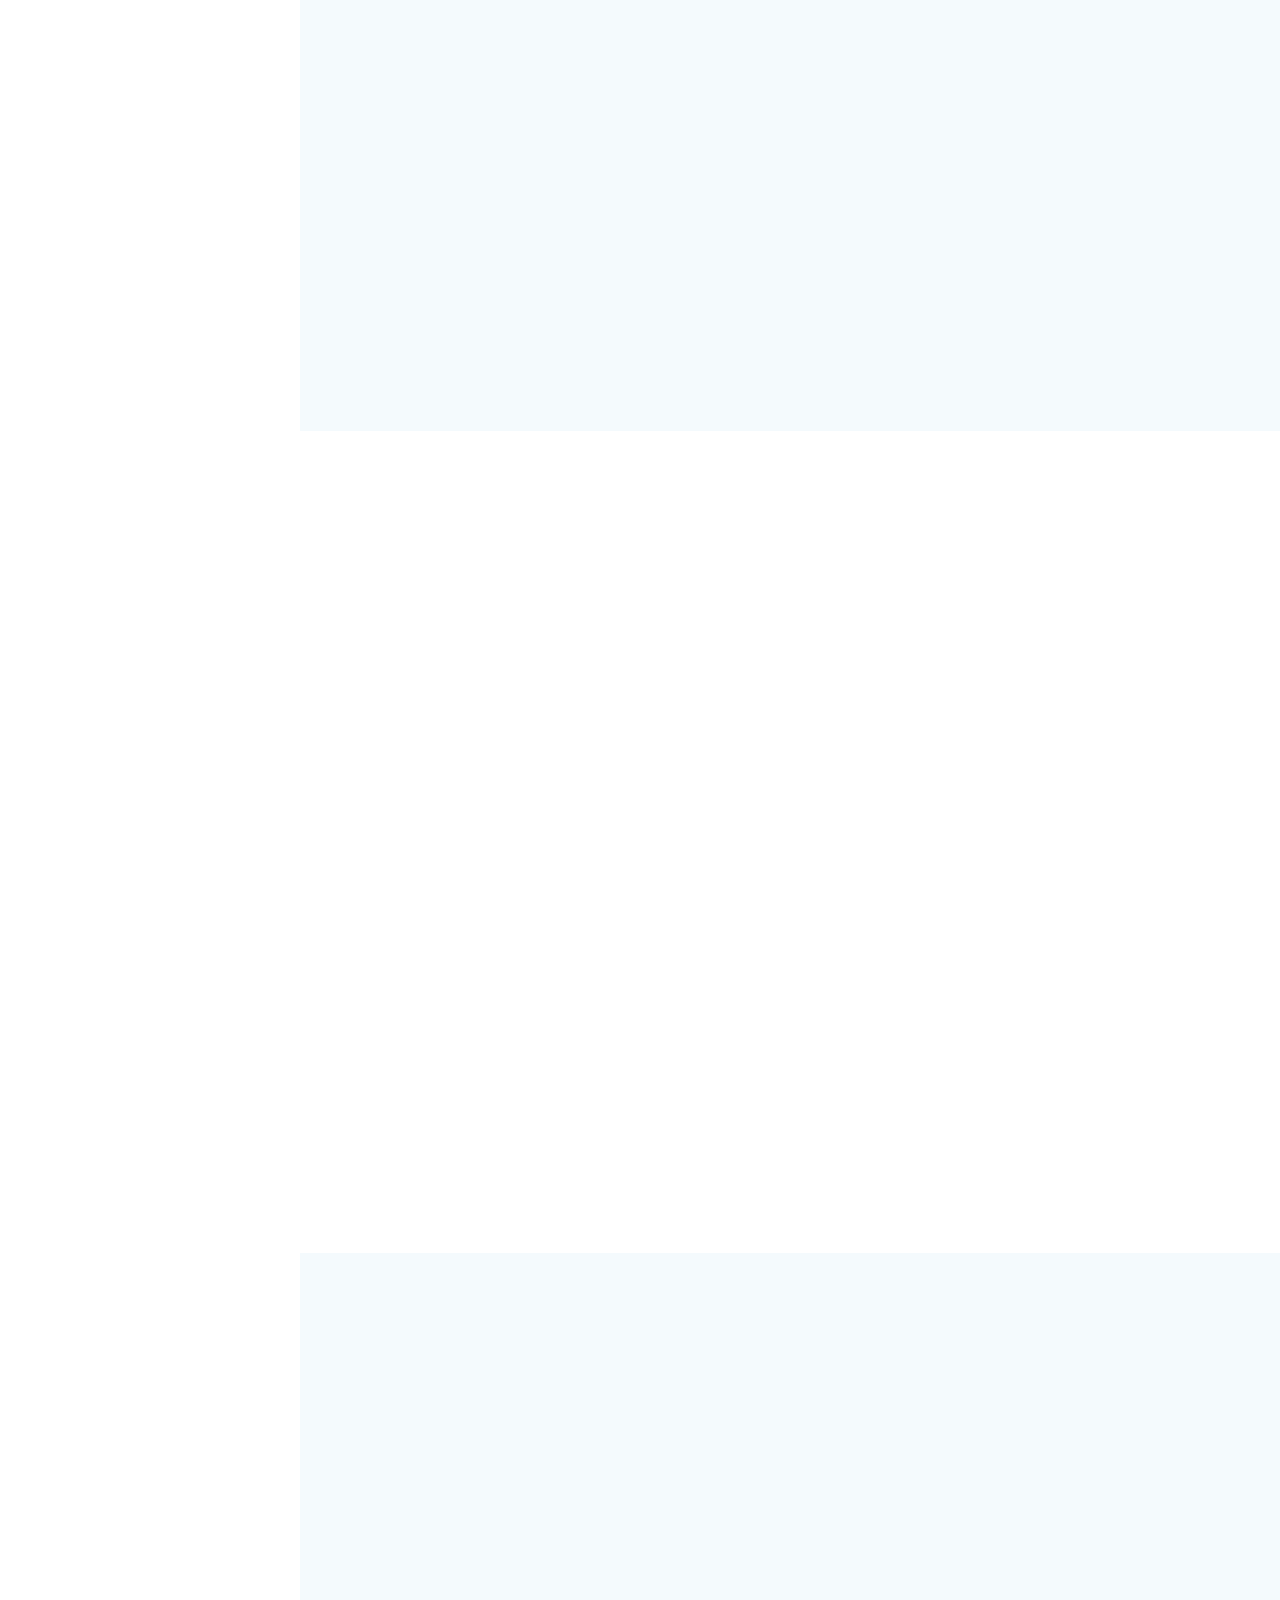
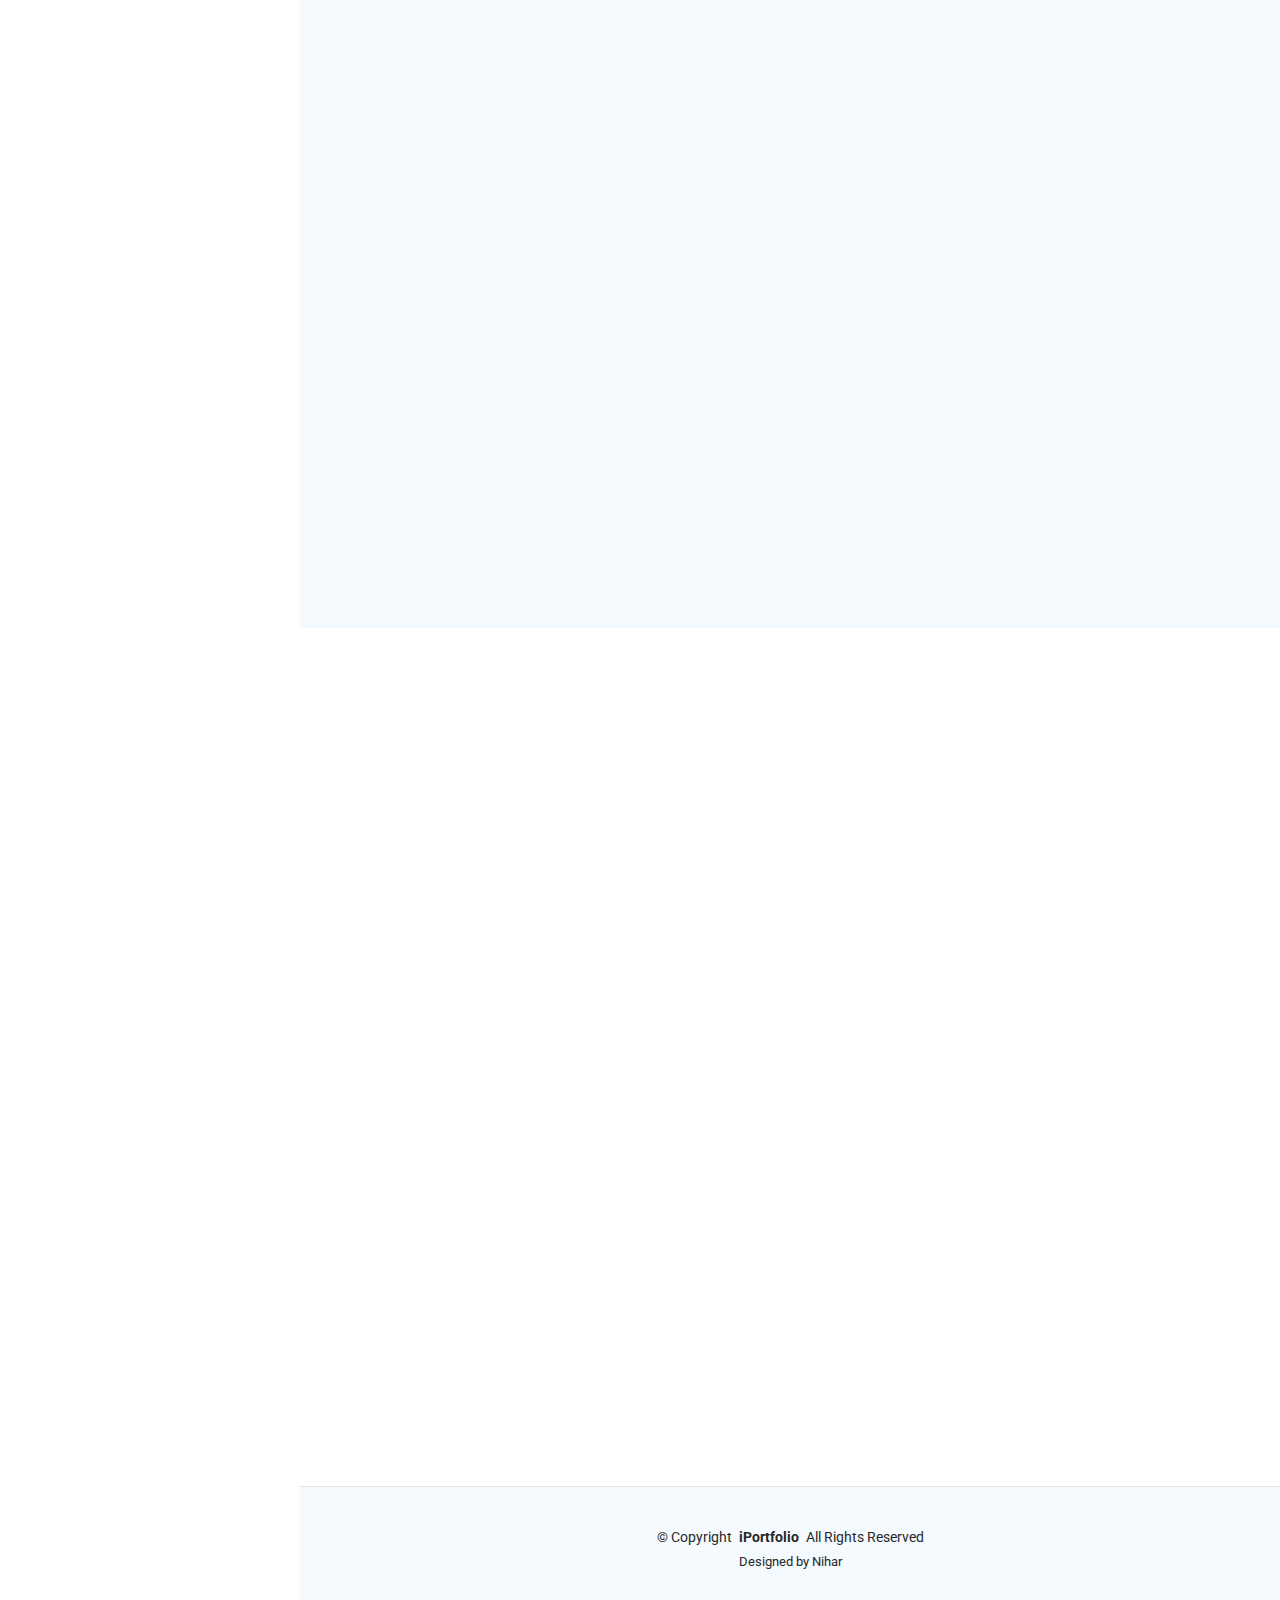
==== commit f5dfc3db: "first" ====
--- a/index.html
+++ b/index.html
@@ -76,7 +76,7 @@
     <!-- Hero Section -->
     <section id="hero" class="hero section dark-background">
 
-      <img src="https://img.freepik.com/free-photo/adhesive-notes-stucked-laptop-near-cup-notepad-wooden-surface_23-2147956562.jpg?t=st=1729145823~exp=1729149423~hmac=70af7c89527fff6ed74c9447263ebd73fb0781715b2f0628cf7acfe0ab562ad4&w=826" alt="" data-aos="fade-in" class="">
+      <img src="./nihar.jpg" alt="" data-aos="fade-in" class="">
 
       <div class="container" data-aos="fade-up" data-aos-delay="100">
         <h2>Venkata Nihar B</h2>
